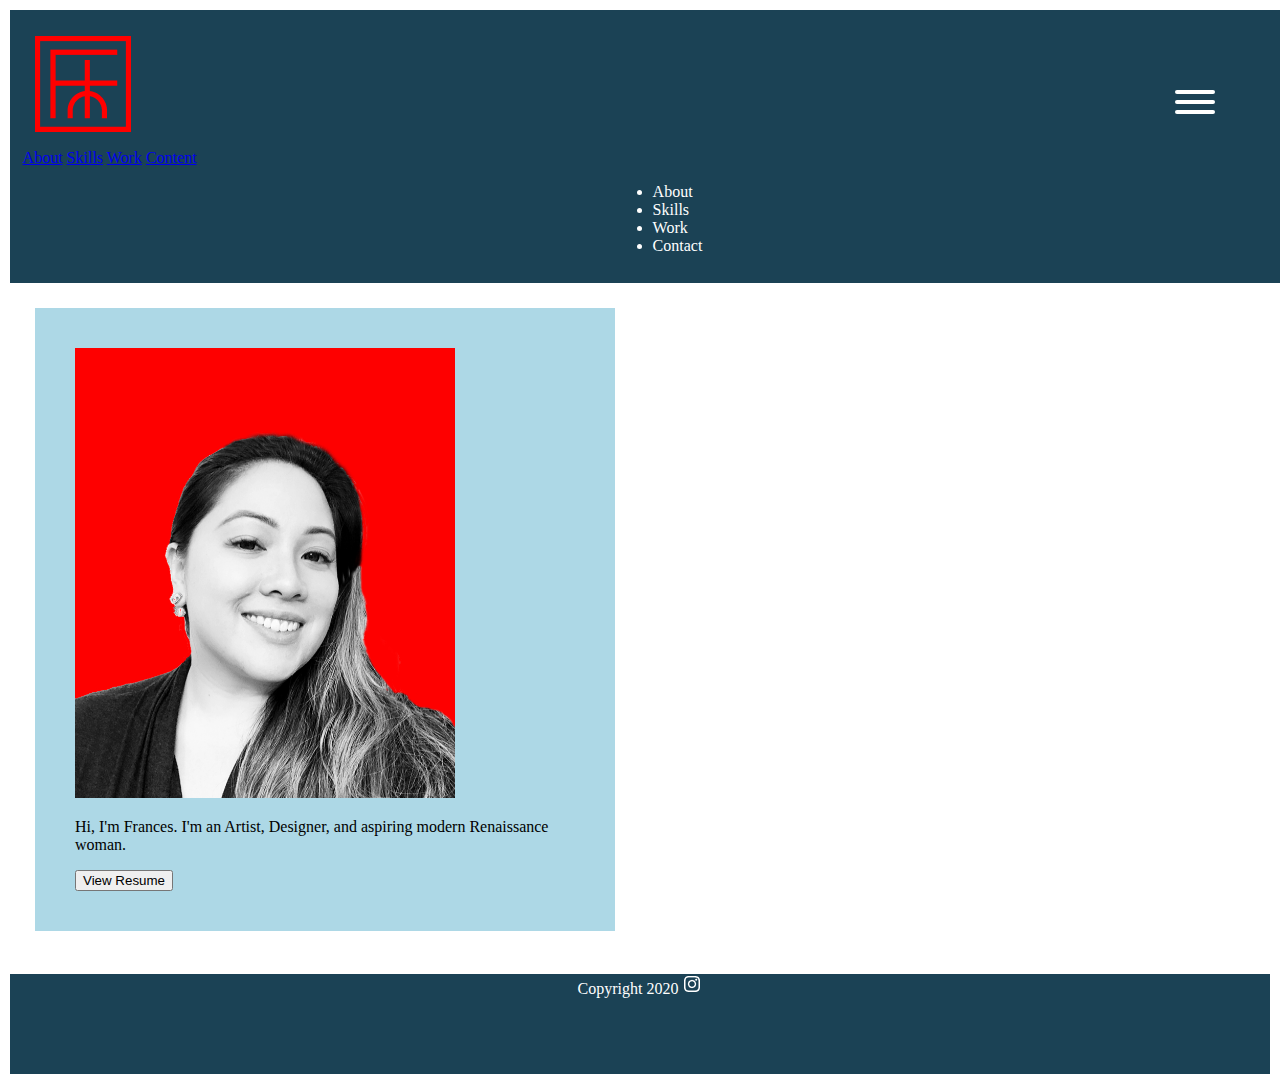
==== index.html @ 1dcdc5a3 "HW 19" ====
<!DOCTYPE html>
<html>

<head>
  <link href="css/style.css" rel="stylesheet" type="text/css">
  <link href="https://fonts.googleapis.com/css2?family=Archivo&family=Prata&display=swap" rel="stylesheet">
  <title>Frances Nadine Landicho</title>
</head>
<header class="navigation">
  <div class="logo"><img src="images/fnl logo vector.png"></div>

  


  <div class="dropdown">
    <div class="hamburger hamburger--elastic">
      <div class="hamburger-box">
        <div class="hamburger-inner"></div>
      </div>
    </div>
    <div class="dropdown-content">
    <a href="#">About</a>
    <a href="#">Skills</a>
    <a href="#">Work</a>
    <a href="#">Content</a>
    </div>
  </div>

  


  <div class="toggleSlide">
    <nav class="inline-block">
      <ul>
        <li>About</li>
        <li>Skills</li>
        <li>Work</li>
        <li>Contact</li>
      </ul>
    </nav>
  </div>
</header>

<body>

  <div class="content">
    <img id="headshot" src="images/frances portrait 202005.jpg">
    <p>Hi, I'm Frances. I'm an Artist, Designer, and aspiring modern Renaissance woman.
    </p>
    <button id="openModal">View Resume</button>
    <!-- The Modal -->
    <div id="myModal" class="modal">

      <!-- Modal content -->
      <div class="modal-content">
        <span class="close">&times;</span>
        <img src="images/landicho_resume (2)-1.png" width=500px>
        <img src="images/landicho_resume (2)-2.png" width=500px>
      </div>

    </div>
  </div>

  <br>
  <footer>
Copyright 2020 <img src="images/instagram_wh_icon.png">
  </footer>

  <script>

    var forEach = function (t, o, r) { if ("[object Object]" === Object.prototype.toString.call(t)) for (var c in t) Object.prototype.hasOwnProperty.call(t, c) && o.call(r, t[c], c, t); else for (var e = 0, l = t.length; l > e; e++)o.call(r, t[e], e, t) };

    var hamburgers = document.querySelectorAll(".hamburger");
    if (hamburgers.length > 0) {
      forEach(hamburgers, function (hamburger) {
        hamburger.addEventListener("click", function () {
          this.classList.toggle("is-active");
        }, false);
      });
    }
</script>

</body>

<!-- <script src="js/index.js">

  $("#openModal").on("click", function () {
    console.log("You clicked on #myID");
  }); </sript>-->

  <script>
    // Get the modal
    var modal = document.getElementById("myModal");

    // Get the button that opens the modal
    var btn = document.getElementById("openModal");

    // Get the <span> element that closes the modal
    var span = document.getElementsByClassName("close")[0];

    // When the user clicks on the button, open the modal
    btn.onclick = function () {
      modal.style.display = "block";
    }

    // When the user clicks on <span> (x), close the modal
    span.onclick = function () {
      modal.style.display = "none";
    }

    // When the user clicks anywhere outside of the modal, close it
    window.onclick = function (event) {
      if (event.target == modal) {
        modal.style.display = "none";
      }
    }
  </script>

</html>
---- css/style.css ----
/* font-family: 'Archivo', sans-serif;
font-family: 'Prata', serif;    */
   
   /*!
 * Hamburgers
 * @description Tasty CSS-animated hamburgers
 * @author Jonathan Suh @jonsuh
 * @site https://jonsuh.com/hamburgers
 * @link https://github.com/jonsuh/hamburgers
 */
.hamburger {
    padding: 15px 15px;
    display: inline-block;
    cursor: pointer;
    transition-property: opacity, filter;
    transition-duration: 0.15s;
    transition-timing-function: linear;
    font: inherit;
    color: inherit;
    text-transform: none;
    background-color: transparent;
    border: 0;
    margin: 0;
    position: absolute;
    top: 75px;
    right: 50px;
    overflow: visible; }
    .hamburger:hover {
      opacity: 0.7; }
    .hamburger.is-active:hover {
      opacity: 0.7; }
    .hamburger.is-active .hamburger-inner,
    .hamburger.is-active .hamburger-inner::before,
    .hamburger.is-active .hamburger-inner::after {
      background-color: #fff; }
  
  .hamburger-box {
    width: 40px;
    height: 24px;
    display: inline-block;
    position: relative; }
  
  .hamburger-inner {
    display: block;
    top: 50%;
    margin-top: -2px; }
    .hamburger-inner, .hamburger-inner::before, .hamburger-inner::after {
      width: 40px;
      height: 4px;
      background-color: #fff;
      border-radius: 4px;
      position: absolute;
      transition-property: transform;
      transition-duration: 0.15s;
      transition-timing-function: ease; }
    .hamburger-inner::before, .hamburger-inner::after {
      content: "";
      display: block; }
    .hamburger-inner::before {
      top: -10px; }
    .hamburger-inner::after {
      bottom: -10px; }

      /*
   * Elastic
   */
   .hamburger--elastic .hamburger-inner {
    top: 2px;
    transition-duration: 0.275s;
    transition-timing-function: cubic-bezier(0.68, -0.55, 0.265, 1.55); }
    .hamburger--elastic .hamburger-inner::before {
      top: 10px;
      transition: opacity 0.125s 0.275s ease; }
    .hamburger--elastic .hamburger-inner::after {
      top: 20px;
      transition: transform 0.275s cubic-bezier(0.68, -0.55, 0.265, 1.55); }
  
  .hamburger--elastic.is-active .hamburger-inner {
    transform: translate3d(0, 10px, 0) rotate(135deg);
    transition-delay: 0.075s; }
    .hamburger--elastic.is-active .hamburger-inner::before {
      transition-delay: 0s;
      opacity: 0; }
    .hamburger--elastic.is-active .hamburger-inner::after {
      transform: translate3d(0, -20px, 0) rotate(-270deg);
      transition-delay: 0.075s; }



body {
    margin: 10px;
}

.navigation {
    display: inline-block; 
    vertical-align: top;
    width: 100%;
    padding: 1%;
    background-color: #1B4255;
    color: white;
}

.nav {
  font-family: 'Prata', serif;
}

.logo {
    width: 23%;
    padding: 1%;
    text-align: left;
}

ul {
    width: 50%;
    margin-left: auto;
}

.heroImg {
    height: 760px;
    display: block;
    padding: 25px;
    overflow: hidden;
}

/* The Modal (background) */
.modal {
    display: none; /* Hidden by default */
    position: fixed; /* Stay in place */
    z-index: 1; /* Sit on top */
    left: 0;
    top: 0;
    width: 100%; /* Full width */
    height: 100%; /* Full height */
    overflow: auto; /* Enable scroll if needed */
    background-color: rgb(0,0,0); /* Fallback color */
    background-color: rgba(0,0,0,0.4); /* Black w/ opacity */
  }
  
  /* Modal Content/Box */
  .modal-content {
    background-color: #fefefe;
    margin: 15% auto; /* 15% from the top and centered */
    padding: 20px;
    border: 1px solid #888;
    width: 80%; /* Could be more or less, depending on screen size */
    }

    .modal-content img {
    align-items: flex-start;
    }
  
  /* The Close Button */
  .close {
    color: #aaa;
    float: right;
    font-size: 28px;
    font-weight: bold;
  }
  
  .close:hover,
  .close:focus {
    color: black;
    text-decoration: none;
    cursor: pointer;
  }
  
  
.content {
    width: 500px;
    margin: 25px;
    padding: 40px;
    background-color: lightblue;
}

#headshot{
    height: 450px;
}

footer {
    background-color: #1B4255;
    color: white;
    text-align: center;
    width: 100%;
    height: 100px;
}

.flexContainer { 
    display: flex;
    /* gap: 10px; */
    margin-left: 50px;
    margin-right: 50px;
    /* flex-direction: column; */
    background-color: lightblue;
}

.skillTypes {
margin: 40px;
padding: 20px;
background-color: white;
}

.skillTypes p{
    background-color: lightblue;
}

.skillTypes h3{
    font-size: 30px;
    text-align: center;
    align-self: space-evenly;
    width: 30%;
    height: 70px;
    background-color: lightblue;
}


 /* *{
    outline: 1px solid red;
} */

/* .myWork img {
    width: 80%;
} */

.workGrid {
    display: grid;
    grid-template-columns: auto auto auto ;
    grid-template-rows: auto;
    /* grid-gap: 10px; */
    column-gap: 10px;
    background-color: #1B4255;
    padding: 10px;
    grid-template-areas: 
    /* "image1 image1 image1 image2 image2 image2 image3 image3 image3"
    "header1 header1 header1 header2 header2 header2 header3 header3 header3"
    "content1 content1 content1 content2 content2 content2 content3 content3 content3"
    ". . cta1 . . cta2 . . cta3;  */
    
    "image1 image2 image3"
    "header1 header2 header3"
    "text1 text2 text3"
  }

  .workGridItem {
    background-color: #ADD8E6;
    /* border: 1px solid rgba(0, 0, 0, 0.8); */
    padding: 20px;
    font-size: 30px;
    text-align: center;
  }

#image1 {
      grid-area: image1;
}
#image2 {
    grid-area: image2;
}
#image3 {
    grid-area: image3;
}
#header1 {
    grid-area: header1;
}
#header2 {
    grid-area: header2;
}
#header3 {
    grid-area: header3;
}
#text1 {
    grid-area: text1;
    grid-template-columns: auto auto;
    grid-template-areas: "content1 cta1";
}
#text2 {
    grid-area: text2;
}

#text3 {
    grid-area: text3;
}

#content1 {
    grid-area: content1;
}
#content2 {
    grid-area: content2;
}
#content3 {
    grid-area: content3;
}
#cta1 {
    grid-area: cta1;
}
#cta2 {
    grid-area: cta2;
}
#cta3 {
    grid-area: cta3;
}

/* @media only screen and (max-width: 600px) {
    .flexContainer {
         flex-direction: column;
    } */

@media only screen and (max-width: 1000px) {
    .flexContainer {
         flex-direction: column;
    }

    /* .skillTypes {
        width: 100%;
    } */

    .workGrid {
        display: grid;
        grid-template-columns: 1fr;
        grid-template-rows: auto auto auto auto auto auto auto auto auto auto auto auto;
        /* grid-gap: 10px; */
        /* column-gap: 10px; */
        background-color: #1B4255;
        padding: 10px;
        grid-template-areas:        
        "image1" "header1" "text1" 
        "image2" "header2" "text2"
        "image3" "header3" "text3"
      }
}

@media only screen and (max-width: 600px) {
    .flexContainer {
         flex-direction: column;
    }

    .workGrid {
        display: grid;
        grid-template-columns: 1fr;
        grid-template-rows: auto auto auto auto auto auto auto auto auto auto auto auto;
        /* grid-gap: 10px; */
        /* column-gap: 10px; */
        background-color: #1B4255;
        padding: 10px;
        grid-template-areas:        
        "image1" "header1" "text1" 
        "image2" "header2" "text2"
        "image3" "header3" "text3"
      }
}
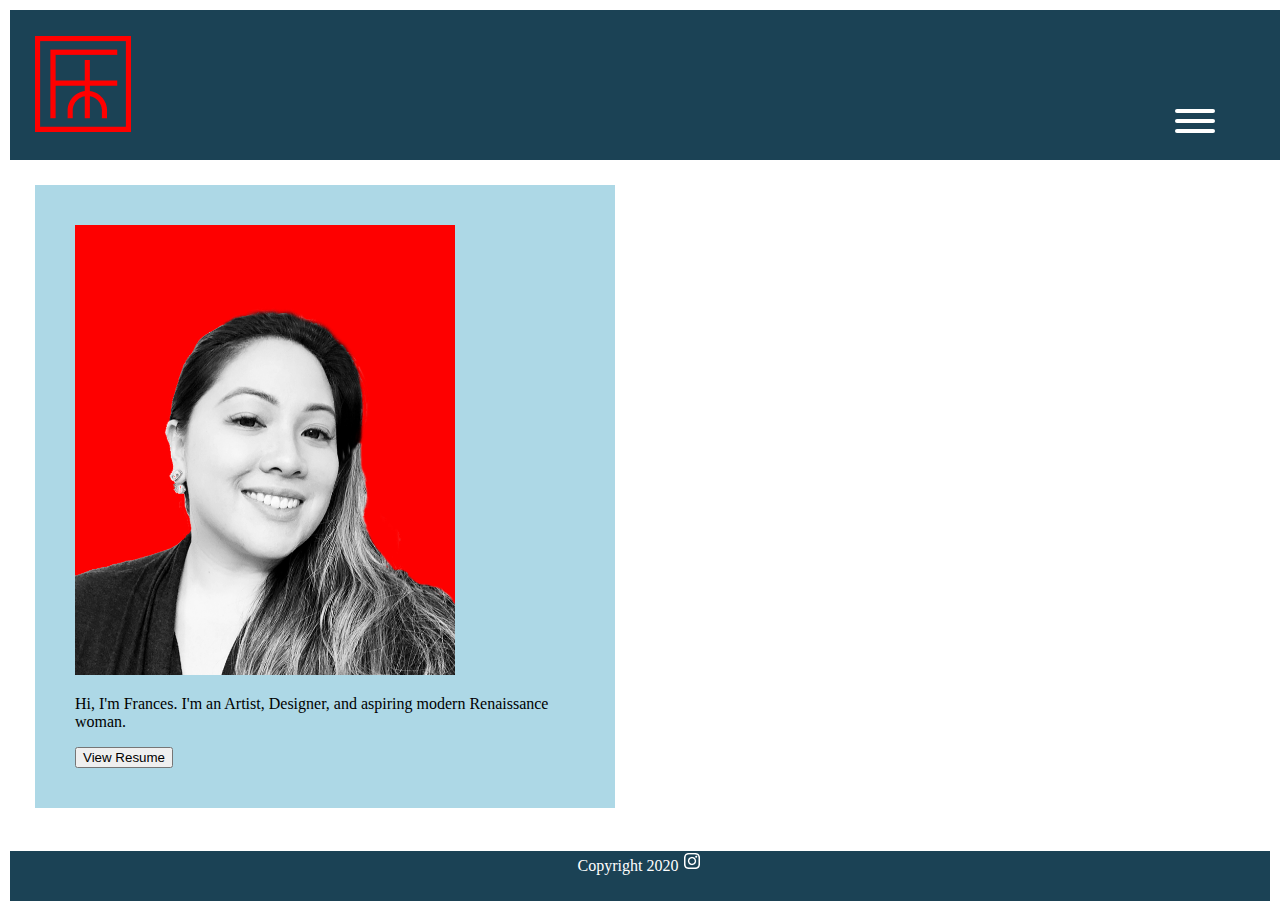
==== commit 245aebf6: "User Feedback Edits" ====
--- a/index.html
+++ b/index.html
@@ -4,13 +4,25 @@
 <head>
   <link href="css/style.css" rel="stylesheet" type="text/css">
   <link href="https://fonts.googleapis.com/css2?family=Archivo&family=Prata&display=swap" rel="stylesheet">
+  <script src="https://ajax.googleapis.com/ajax/libs/jquery/3.5.1/jquery.min.js"></script>
   <title>Frances Nadine Landicho</title>
+  <script src="https://ajax.googleapis.com/ajax/libs/jquery/3.5.1/jquery.min.js"></script>
+  <style>
+    .dropdown-content {
+      display: none;
+    }
+  </style>
+  <script>
+    $(document).ready(function () {
+      $(".dropdown").click(function () {
+        $(".dropdown-content").slideToggle(500);
+      });
+    });
+  </script>
 </head>
+
 <header class="navigation">
-  <div class="logo"><img src="images/fnl logo vector.png"></div>
-
-  
-
+  <div class="logo"><a href="index.html"><img src="images/fnl logo vector.png"></a></div>
 
   <div class="dropdown">
     <div class="hamburger hamburger--elastic">
@@ -18,27 +30,18 @@
         <div class="hamburger-inner"></div>
       </div>
     </div>
-    <div class="dropdown-content">
-    <a href="#">About</a>
-    <a href="#">Skills</a>
-    <a href="#">Work</a>
-    <a href="#">Content</a>
-    </div>
   </div>
 
-  
+    <div class="dropdown-content">
+      <ul class="pageLinks">
+      <li><a href="#">About</a></li>
+      <li><a href="mySkills.html">Skills</a></li>
+      <li><a href="myWork.html">Work</a></li>
+      <li><a href="#">Contact</a></li>
+    </ul>
+    </div>
 
 
-  <div class="toggleSlide">
-    <nav class="inline-block">
-      <ul>
-        <li>About</li>
-        <li>Skills</li>
-        <li>Work</li>
-        <li>Contact</li>
-      </ul>
-    </nav>
-  </div>
 </header>
 
 <body>
@@ -63,7 +66,7 @@
 
   <br>
   <footer>
-Copyright 2020 <img src="images/instagram_wh_icon.png">
+    Copyright 2020 <img src="images/instagram_wh_icon.png">
   </footer>
 
   <script>
@@ -78,7 +81,7 @@
         }, false);
       });
     }
-</script>
+  </script>
 
 </body>
 
@@ -88,32 +91,32 @@
     console.log("You clicked on #myID");
   }); </sript>-->
 
-  <script>
-    // Get the modal
-    var modal = document.getElementById("myModal");
+<script>
+  // Get the modal
+  var modal = document.getElementById("myModal");
 
-    // Get the button that opens the modal
-    var btn = document.getElementById("openModal");
+  // Get the button that opens the modal
+  var btn = document.getElementById("openModal");
 
-    // Get the <span> element that closes the modal
-    var span = document.getElementsByClassName("close")[0];
+  // Get the <span> element that closes the modal
+  var span = document.getElementsByClassName("close")[0];
 
-    // When the user clicks on the button, open the modal
-    btn.onclick = function () {
-      modal.style.display = "block";
-    }
+  // When the user clicks on the button, open the modal
+  btn.onclick = function () {
+    modal.style.display = "block";
+  }
 
-    // When the user clicks on <span> (x), close the modal
-    span.onclick = function () {
+  // When the user clicks on <span> (x), close the modal
+  span.onclick = function () {
+    modal.style.display = "none";
+  }
+
+  // When the user clicks anywhere outside of the modal, close it
+  window.onclick = function (event) {
+    if (event.target == modal) {
       modal.style.display = "none";
     }
-
-    // When the user clicks anywhere outside of the modal, close it
-    window.onclick = function (event) {
-      if (event.target == modal) {
-        modal.style.display = "none";
-      }
-    }
-  </script>
+  }
+</script>
 
 </html>--- a/css/style.css
+++ b/css/style.css
@@ -22,7 +22,7 @@
     border: 0;
     margin: 0;
     position: absolute;
-    top: 75px;
+    top: 94px;
     right: 50px;
     overflow: visible; }
     .hamburger:hover {
@@ -85,7 +85,14 @@
       transform: translate3d(0, -20px, 0) rotate(-270deg);
       transition-delay: 0.075s; }
 
-
+a {
+  color: black;
+  font-family: 'Archivo', sans-serif;
+}
+
+a:link {
+  text-decoration: none;
+}
 
 body {
     margin: 10px;
@@ -95,24 +102,42 @@
     display: inline-block; 
     vertical-align: top;
     width: 100%;
+    height: 125px;
     padding: 1%;
     background-color: #1B4255;
     color: white;
 }
 
-.nav {
-  font-family: 'Prata', serif;
+/* .nav {
+  font-family: 'Archivo', sans-serif;
+} */
+
+/* .dropdown-content {
+  display: flex;
+  position: absolute;
+  top: 150px;
+  right: 50px;
+  color: white;
+} */
+
+.pageLinks {
+  position: absolute;
+  top: 155px;
+  right: 50px;
+  color: black;
+  background-color: white;
+  font-size: 25px;
+} 
+
+ul {
+  list-style-type: none;
+  align-content: flex-end;
 }
 
 .logo {
     width: 23%;
     padding: 1%;
     text-align: left;
-}
-
-ul {
-    width: 50%;
-    margin-left: auto;
 }
 
 .heroImg {
@@ -181,7 +206,7 @@
     color: white;
     text-align: center;
     width: 100%;
-    height: 100px;
+    height: 50px;
 }
 
 .flexContainer { 
